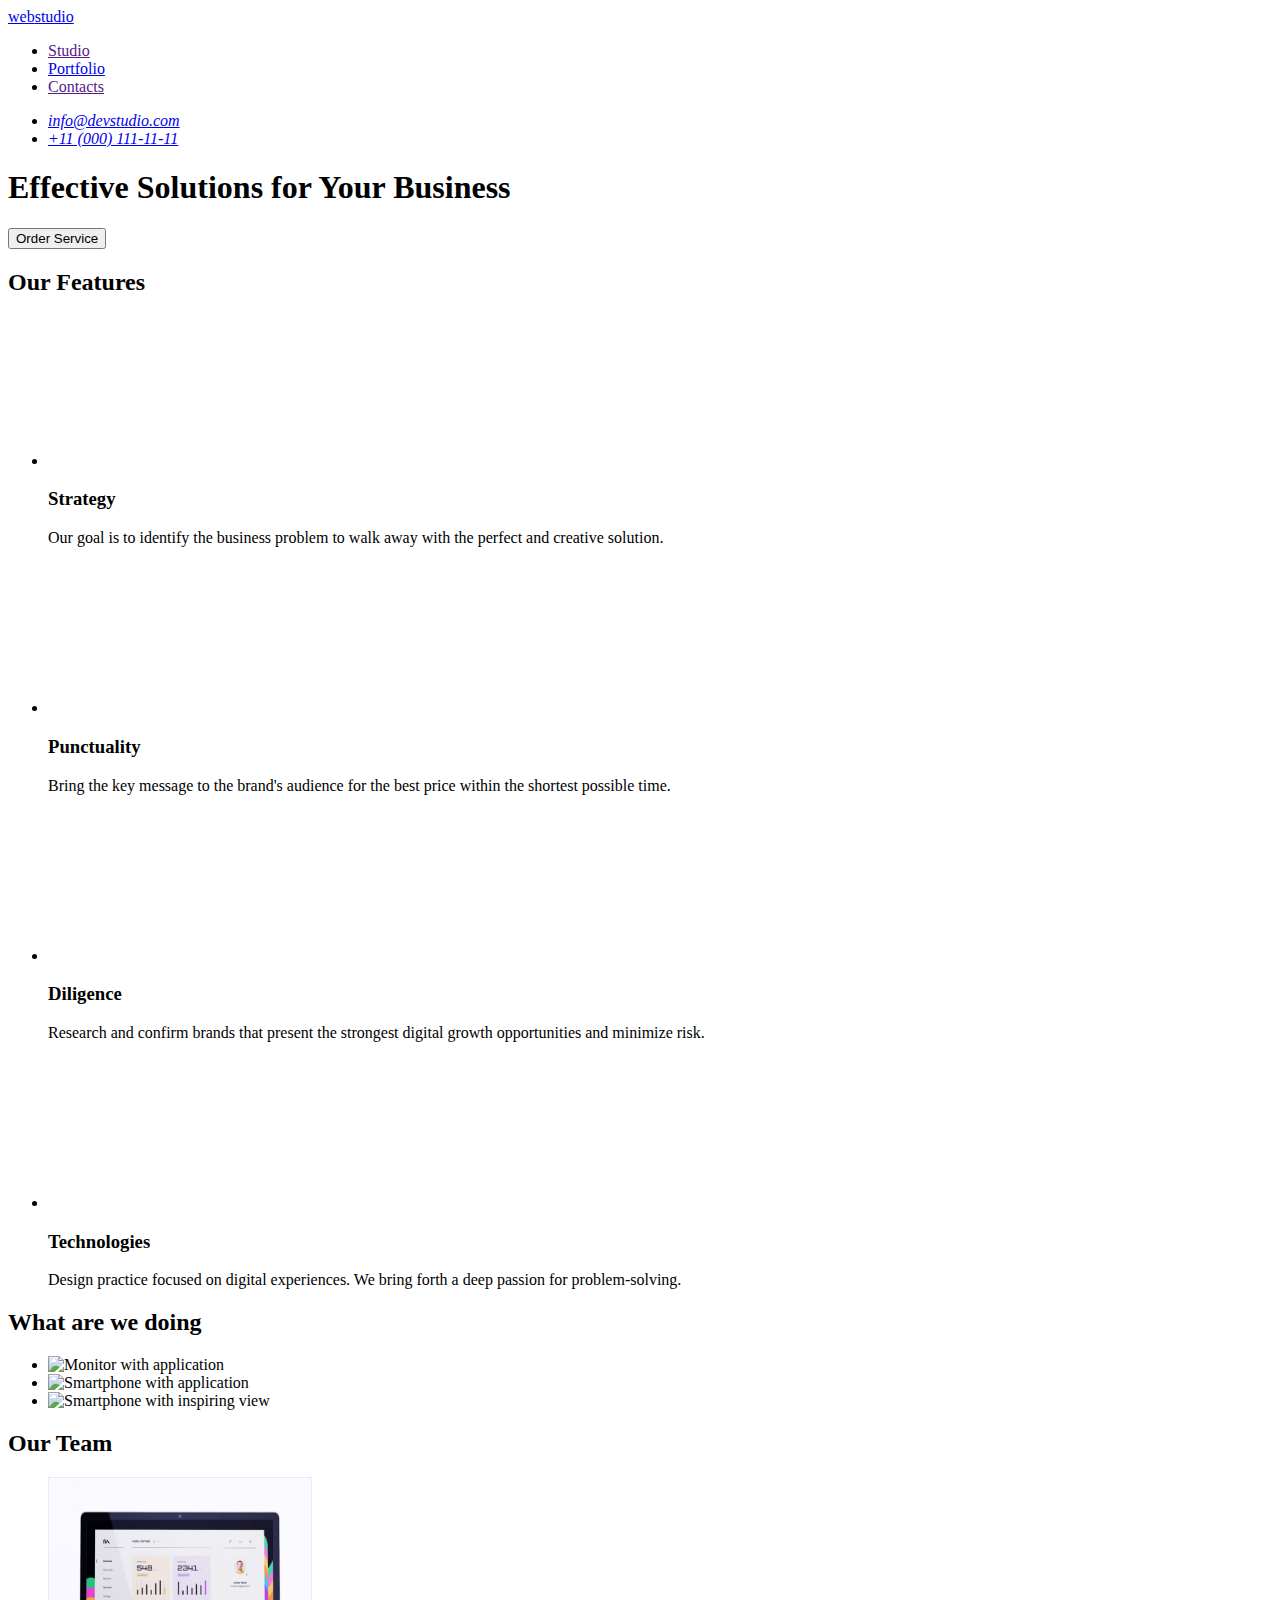
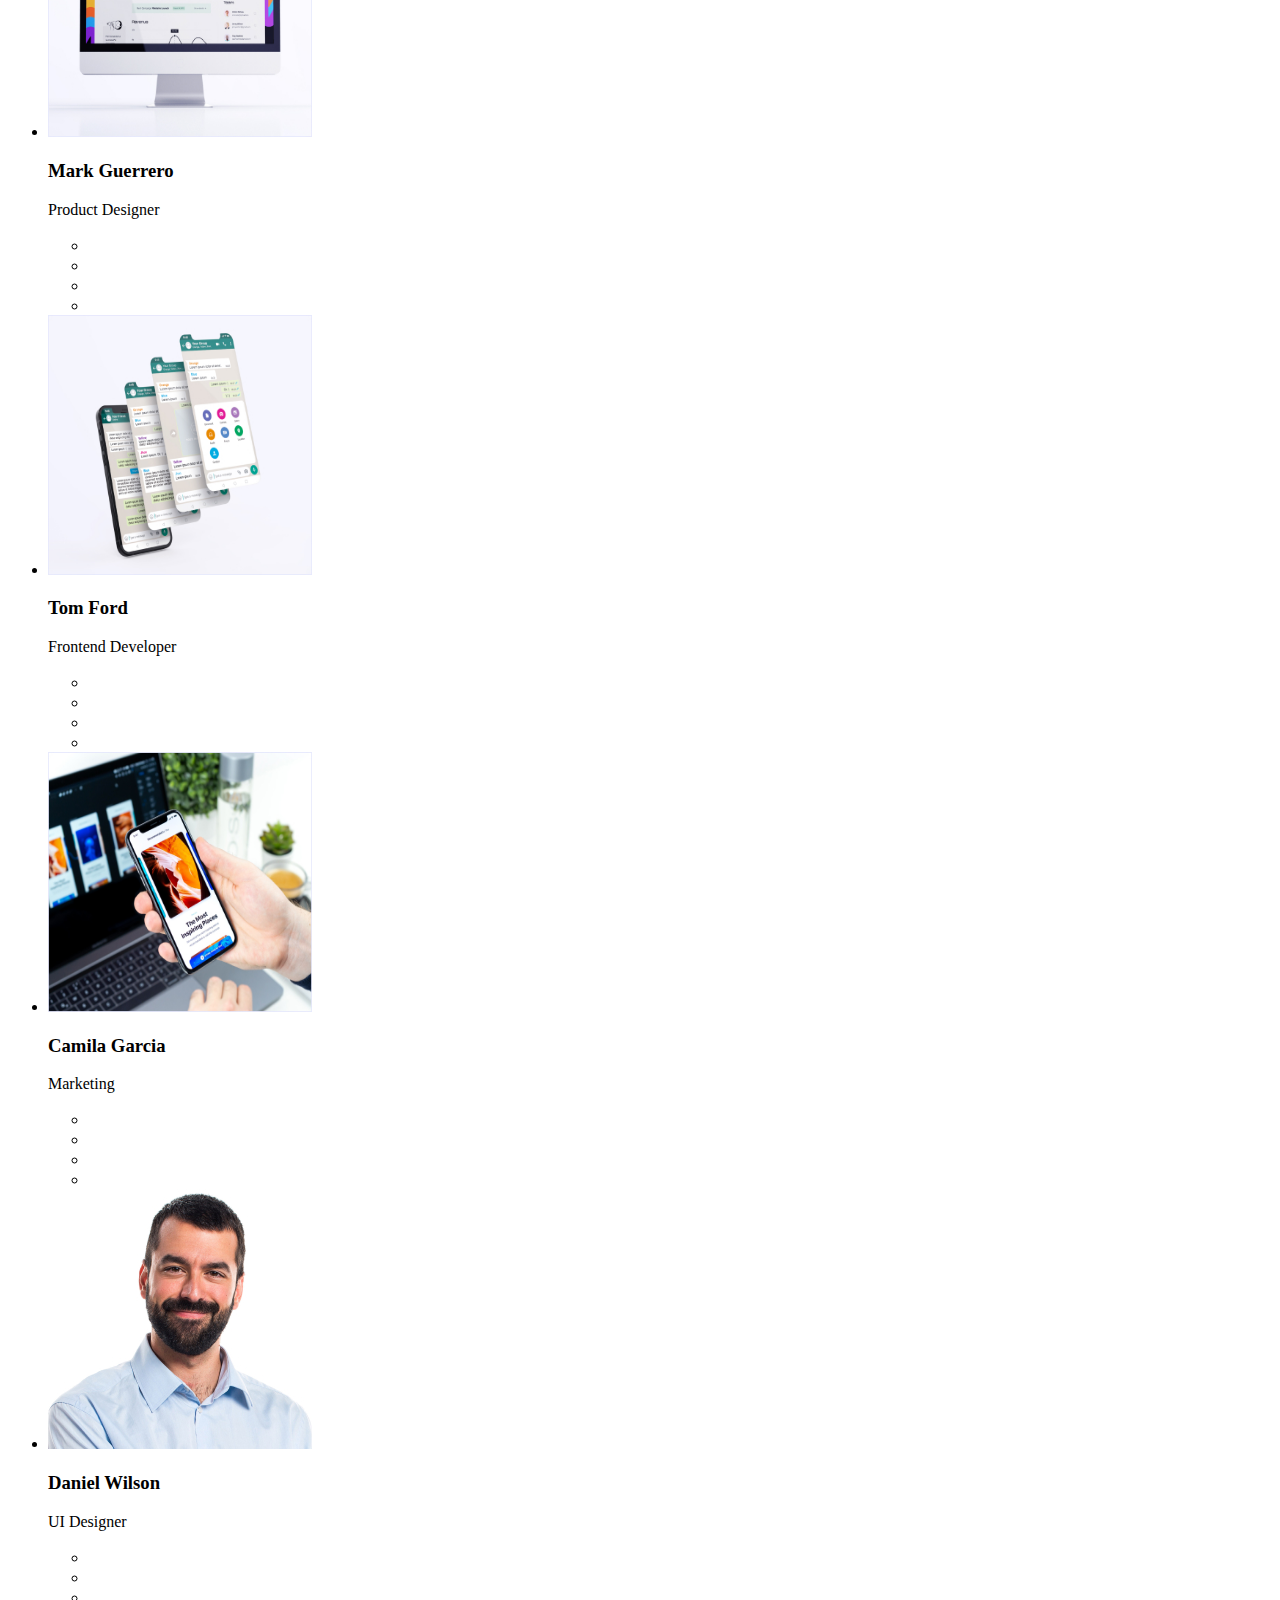
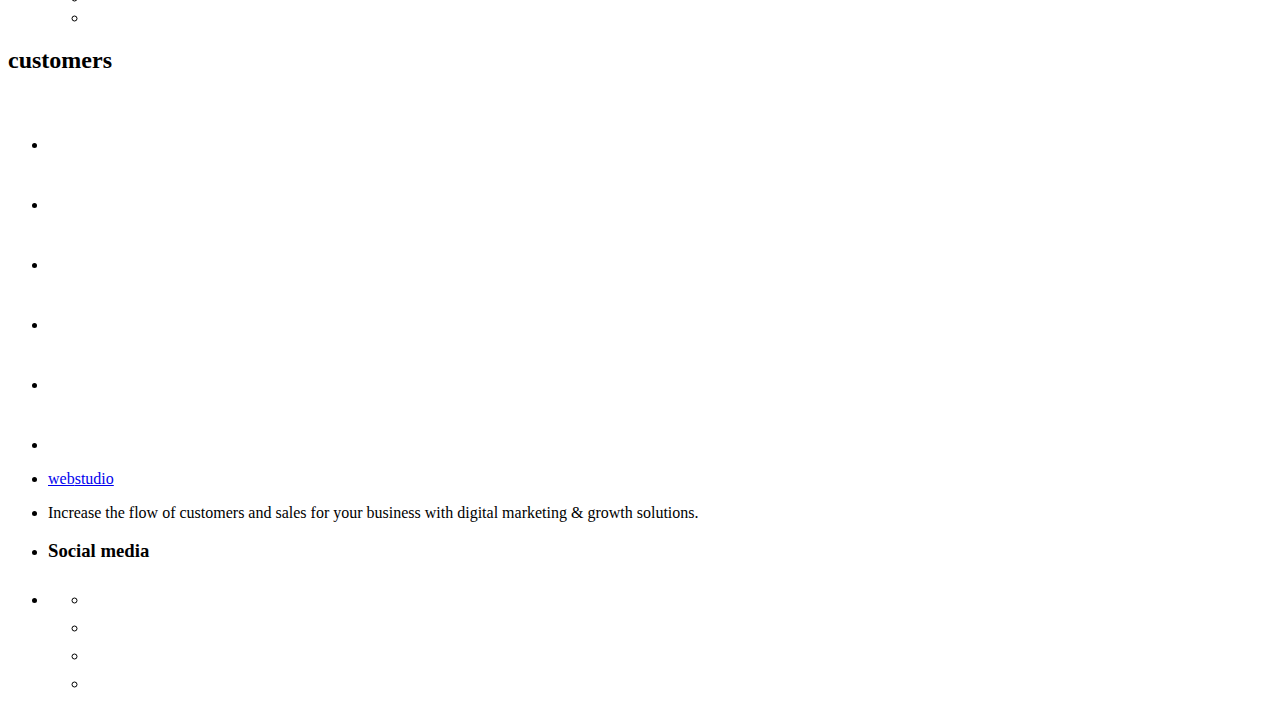
==== index.html @ ac3d9eaf "update" ====
<!DOCTYPE html>
<html lang="en">

<head>
    <meta charset="UTF-8" />
    <meta http-equiv="X-UA-Compatible" content="IE=edge" />
    <meta name="viewport" content="width=device-width, initial-scale=1.0" />
    <link rel="preconnect" href="https://fonts.googleapis.com" />
    <link rel="preconnect" href="https://fonts.gstatic.com" crossorigin />
    <link
        href="https://fonts.googleapis.com/css2?family=Raleway:wght@800&family=Roboto:wght@400;500;700;900&display=swap"
        rel="stylesheet" />
    <link rel="stylesheet" href="https://cdnjs.cloudflare.com/ajax/libs/modern-normalize/1.1.0/modern-normalize.min.css"
        integrity="sha512-wpPYUAdjBVSE4KJnH1VR1HeZfpl1ub8YT/NKx4PuQ5NmX2tKuGu6U/JRp5y+Y8XG2tV+wKQpNHVUX03MfMFn9Q=="
        crossorigin="anonymous" referrerpolicy="no-referrer" />
    <link rel="stylesheet" href="./css/styles.css" />
    <title>WebStudio</title>
</head>

<body>
    <header class="header">
        <div class="container header-wrap">
            <nav class="nav">
                <a href="./index.html"><span class="logo-text">web</span><span
                        class="logo-text logo-text-right">studio</span></a>
                <ul class="nav-list">
                    <li><a class="nav-item-text active" href="">Studio</a></li>
                    <li>
                        <a class="nav-item-text" href="./portfolio.html">Portfolio</a>
                    </li>
                    <li><a class="nav-item-text" href="">Contacts</a></li>
                </ul>
            </nav>
            <address class="address">
                <ul class="address-list">
                    <li>
                        <a class="address-item-text mail-link" href="mailto:info@devstudio.com">info@devstudio.com</a>
                    </li>
                    <li>
                        <a class="address-item-text" href="tel:+110001111111">+11 (000) 111-11-11</a>
                    </li>
                </ul>
            </address>
        </div>
    </header>
    <main>
        <!-- section-hero -->
        <section class="section-hero">
            <div class="container hero">
                <h1 class="hero-title">Effective Solutions for Your Business</h1>
                <button type="button" class="hero-btn">Order Service</button>
            </div>
        </section>
        <!-- section-features -->
        <section class="section">
            <div class="container">
                <h2 class="visually-hidden">Our Features</h2>
                <ul class="features-list">
                    <li class="features-item">
                        <svg class="features-icon">
                            <use href="./images/icons.svg#icon-antenna"></use>
                        </svg>
                        <h3 class="features-title">Strategy</h3>
                        <p class="features-text">
                            Our goal is to identify the business problem to walk away with the
                            perfect and creative solution.
                        </p>
                    </li>
                    <li class="features-item">
                        <svg class="features-icon">
                            <use href="./images/icons.svg#icon-clock"></use>
                        </svg>
                        <h3 class="features-title">Punctuality</h3>
                        <p class="features-text">
                            Bring the key message to the brand's audience for the best price
                            within the shortest possible time.
                        </p>
                    </li>
                    <li class="features-item">
                        <svg class="features-icon">
                            <use href="./images/icons.svg#icon-diagram"></use>
                        </svg>
                        <h3 class="features-title">Diligence</h3>
                        <p class="features-text">
                            Research and confirm brands that present the strongest digital
                            growth opportunities and minimize risk.
                        </p>
                    </li>
                    <li class="features-item">
                        <svg class="features-icon">
                            <use href="./images/icons.svg#icon-astronaut"></use>
                        </svg>
                        <h3 class="features-title">Technologies</h3>
                        <p class="features-text">
                            Design practice focused on digital experiences. We bring forth a
                            deep passion for problem-solving.
                        </p>
                    </li>

            </div>
            </ul>
        </section>
        <!-- section-what-we-doing -->
        <section class="section section-doing">
            <div class="container doing">
                <h2 class="doing-title">What are we doing</h2>
                <ul class="doing-list">
                    <li>
                        <img class="doing-image" src="./Images/img-1.jpg" alt="Monitor with application" width="360"
                            height="300" />
                    </li>
                    <li>
                        <img class="doing-image" src="./Images/img-2.jpg" alt="Smartphone with application" width="360"
                            height="300" />
                    </li>
                    <li>
                        <img class="doing-image" src="./Images/img-3.jpg" alt="Smartphone with inspiring view"
                            width="360" height="300" />
                    </li>
                </ul>
            </div>
        </section>
        <!-- section-our-team -->
        <section class="section section-team">
            <div class="container team">
                <h2 class="team-title">Our Team</h2>
                <ul class="team-list">
                    <li class="team-card">
                        <img src="./Images/img1.jpg" alt="Photo of man" width="264" height="260" />
                        <h3 class="team-name">Mark Guerrero</h3>
                        <p>Product Designer</p>
                        <ul class="card-soc-list">
                            <li class="card-soc-item">
                                <a class="card-soc-link" href="">
                                    <svg class="card-soc-icon" width="16" height="16">
                                        <use href="./Images/icons.svg#icon-instagram"></use>
                                    </svg>
                                </a>
                            </li>
                            <li class="card-soc-item">
                                <a class="card-soc-link" href="">
                                    <svg class="card-soc-icon" width="16" height="16">
                                        <use href="./Images/icons.svg#icon-twitter"></use>
                                    </svg>
                                </a>
                            </li>
                            <li class="card-soc-item">
                                <a class="card-soc-link" href="">
                                    <svg class="card-soc-icon" width="16" height="16">
                                        <use href="./Images/icons.svg#icon-facebook"></use>
                                    </svg>
                                </a>
                            </li>
                            <li class="card-soc-item">
                                <a class="card-soc-link" href="">
                                    <svg class="card-soc-icon" width="16" height="16">
                                        <use href="./Images/icons.svg#icon-linkedin"></use>
                                    </svg>
                                </a>
                            </li>
                        </ul>
                    </li>
                    <li class="team-card">
                        <img src="./Images/img2.jpg" alt="Photo of man" width="264" height="260" />
                        <h3 class="team-name">Tom Ford</h3>
                        <p>Frontend Developer</p>
                        <ul class="card-soc-list">
                            <li class="card-soc-item">
                                <a class="card-soc-link" href="">
                                    <svg class="card-soc-icon" width="16" height="16">
                                        <use href="./Images/icons.svg#icon-instagram"></use>
                                    </svg>
                                </a>
                            </li>
                            <li class="card-soc-item">
                                <a class="card-soc-link" href="">
                                    <svg class="card-soc-icon" width="16" height="16">
                                        <use href="./Images/icons.svg#icon-twitter"></use>
                                    </svg>
                                </a>
                            </li>
                            <li class="card-soc-item">
                                <a class="card-soc-link" href="">
                                    <svg class="card-soc-icon" width="16" height="16">
                                        <use href="./Images/icons.svg#icon-facebook"></use>
                                    </svg>
                                </a>
                            </li>
                            <li class="card-soc-item">
                                <a class="card-soc-link" href="">
                                    <svg class="card-soc-icon" width="16" height="16">
                                        <use href="./Images/icons.svg#icon-linkedin"></use>
                                    </svg>
                                </a>
                            </li>
                        </ul>
                    </li>
                    <li class="team-card">
                        <img src="./Images/img3.jpg" alt="Photo of woman" width="264" height="260" />
                        <h3 class="team-name">Camila Garcia</h3>
                        <p>Marketing</p>
                        <ul class="card-soc-list">
                            <li class="card-soc-item">
                                <a class="card-soc-link" href="">
                                    <svg class="card-soc-icon" width="16" height="16">
                                        <use href="./Images/icons.svg#icon-instagram"></use>
                                    </svg>
                                </a>
                            </li>
                            <li class="card-soc-item">
                                <a class="card-soc-link" href="">
                                    <svg class="card-soc-icon" width="16" height="16">
                                        <use href="./Images/icons.svg#icon-twitter"></use>
                                    </svg>
                                </a>
                            </li>
                            <li class="card-soc-item">
                                <a class="card-soc-link" href="">
                                    <svg class="card-soc-icon" width="16" height="16">
                                        <use href="./Images/icons.svg#icon-facebook"></use>
                                    </svg>
                                </a>
                            </li>
                            <li class="card-soc-item">
                                <a class="card-soc-link" href="">
                                    <svg class="card-soc-icon" width="16" height="16">
                                        <use href="./Images/icons.svg#icon-linkedin"></use>
                                    </svg>
                                </a>
                            </li>
                        </ul>
                    </li>
                    <li class="team-card">
                        <img src="./Images/img4.jpg" alt="Photo of man" width="264" height="260" />
                        <h3 class="team-name">Daniel Wilson</h3>
                        <p>UI Designer</p>
                        <ul class="card-soc-list">
                            <li class="card-soc-item">
                                <a class="card-soc-link" href="">
                                    <svg class="card-soc-icon" width="16" height="16">
                                        <use href="./Images/icons.svg#icon-instagram"></use>
                                    </svg>
                                </a>
                            </li>
                            <li class="card-soc-item">
                                <a class="card-soc-link" href="">
                                    <svg class="card-soc-icon" width="16" height="16">
                                        <use href="./Images/icons.svg#icon-twitter"></use>
                                    </svg>
                                </a>
                            </li>
                            <li class="card-soc-item">
                                <a class="card-soc-link" href="">
                                    <svg class="card-soc-icon" width="16" height="16">
                                        <use href="./Images/icons.svg#icon-facebook"></use>
                                    </svg>
                                </a>
                            </li>
                            <li class="card-soc-item">
                                <a class="card-soc-link" href="">
                                    <svg class="card-soc-icon" width="16" height="16">
                                        <use href="./Images/icons.svg#icon-linkedin"></use>
                                    </svg>
                                </a>
                            </li>
                        </ul>
                    </li>
                </ul>
            </div>
        </section>
        <!-- section-customers -->
        <section class="section">
            <div class="container">
                <h2 class="customers-title">customers</h2>
                <ul class="customers-list">
                    <li class="customers-item">
                        <a href="" class="customers-link">
                            <svg class="customers-icon" width="104" height="56">
                                <use href="./Images/icons.svg#icon-logo"></use>
                            </svg>
                        </a>
                    </li>
                    <li class="customers-item">
                        <a href="" class="customers-link">
                            <svg class="customers-icon" width="104" height="56">
                                <use href="./Images/icons.svg#icon-logo-1"></use>
                            </svg>
                        </a>
                    </li>
                    <li class="customers-item">
                        <a href="" class="customers-link">
                            <svg class="customers-icon" width="104" height="56">
                                <use href="./Images/icons.svg#icon-logo-2"></use>
                            </svg>
                        </a>
                    </li>
                    <li class="customers-item">
                        <a href="" class="customers-link">
                            <svg class="customers-icon" width="104" height="56">
                                <use href="./Images/icons.svg#icon-logo-3"></use>
                            </svg>
                        </a>
                    </li>
                    <li class="customers-item">
                        <a href="" class="customers-link">
                            <svg class="customers-icon" width="104" height="56">
                                <use href="./Images/icons.svg#icon-logo-4"></use>
                            </svg>
                        </a>
                    </li>
                    <li class="customers-item">
                        <a href="" class="customers-link">
                            <svg class="customers-icon" width="104" height="56">
                                <use href="./Images/icons.svg#icon-logo-5"></use>
                            </svg>
                        </a>
                    </li>
                </ul>
            </div>
        </section>
    </main>
    <footer class="footer">
        <div class="container footer-flex">
            <ul class="f-logo-list">
                <li>
                    <a href="./index.html" class="footer-logo"><span class="f-logo-text">web</span><span
                            class="f-logo-text f-logo-text-right">studio</span></a>
                </li>
                <li>
                    <p class="footer-text">
                        Increase the flow of customers and sales for your business with digital
                        marketing & growth solutions.
                    </p>
                </li>
            </ul>
            <ul>
                <li>
                    <h3 class="soc-title">Social media</h3>
                </li>
                <li class="f-soc">
                    <ul class="f-soc-list">
                        <li class="f-soc-item">
                            <a href="" class="f-soc-link">
                                <svg class="f-soc-icon" width="24" height="24">
                                    <use href="./Images/icons.svg#icon-instagram"></use>
                                </svg>
                            </a>
                        </li>
                        <li class="f-soc-item">
                            <a href="" class="f-soc-link">
                                <svg class="f-soc-icon width=" 24" height="24"">
                    <use href=" ./Images/icons.svg#icon-twitter"></use>
                                </svg>
                            </a>
                        </li>
                        <li class="f-soc-item">
                            <a href="" class="f-soc-link">
                                <svg class="f-soc-icon" width="24" height="24">
                                    <use href="./Images/icons.svg#icon-facebook"></use>
                                </svg>
                            </a>
                        </li>
                        <li class="f-soc-item">
                            <a href="" class="f-soc-link">
                                <svg class="f-soc-icon" width="24" height="24">
                                    <use href="./Images/icons.svg#icon-linkedin"></use>
                                </svg>
                            </a>
                        </li>
                    </ul>
                </li>
            </ul>
        </div>
    </footer>
</body>

</html>
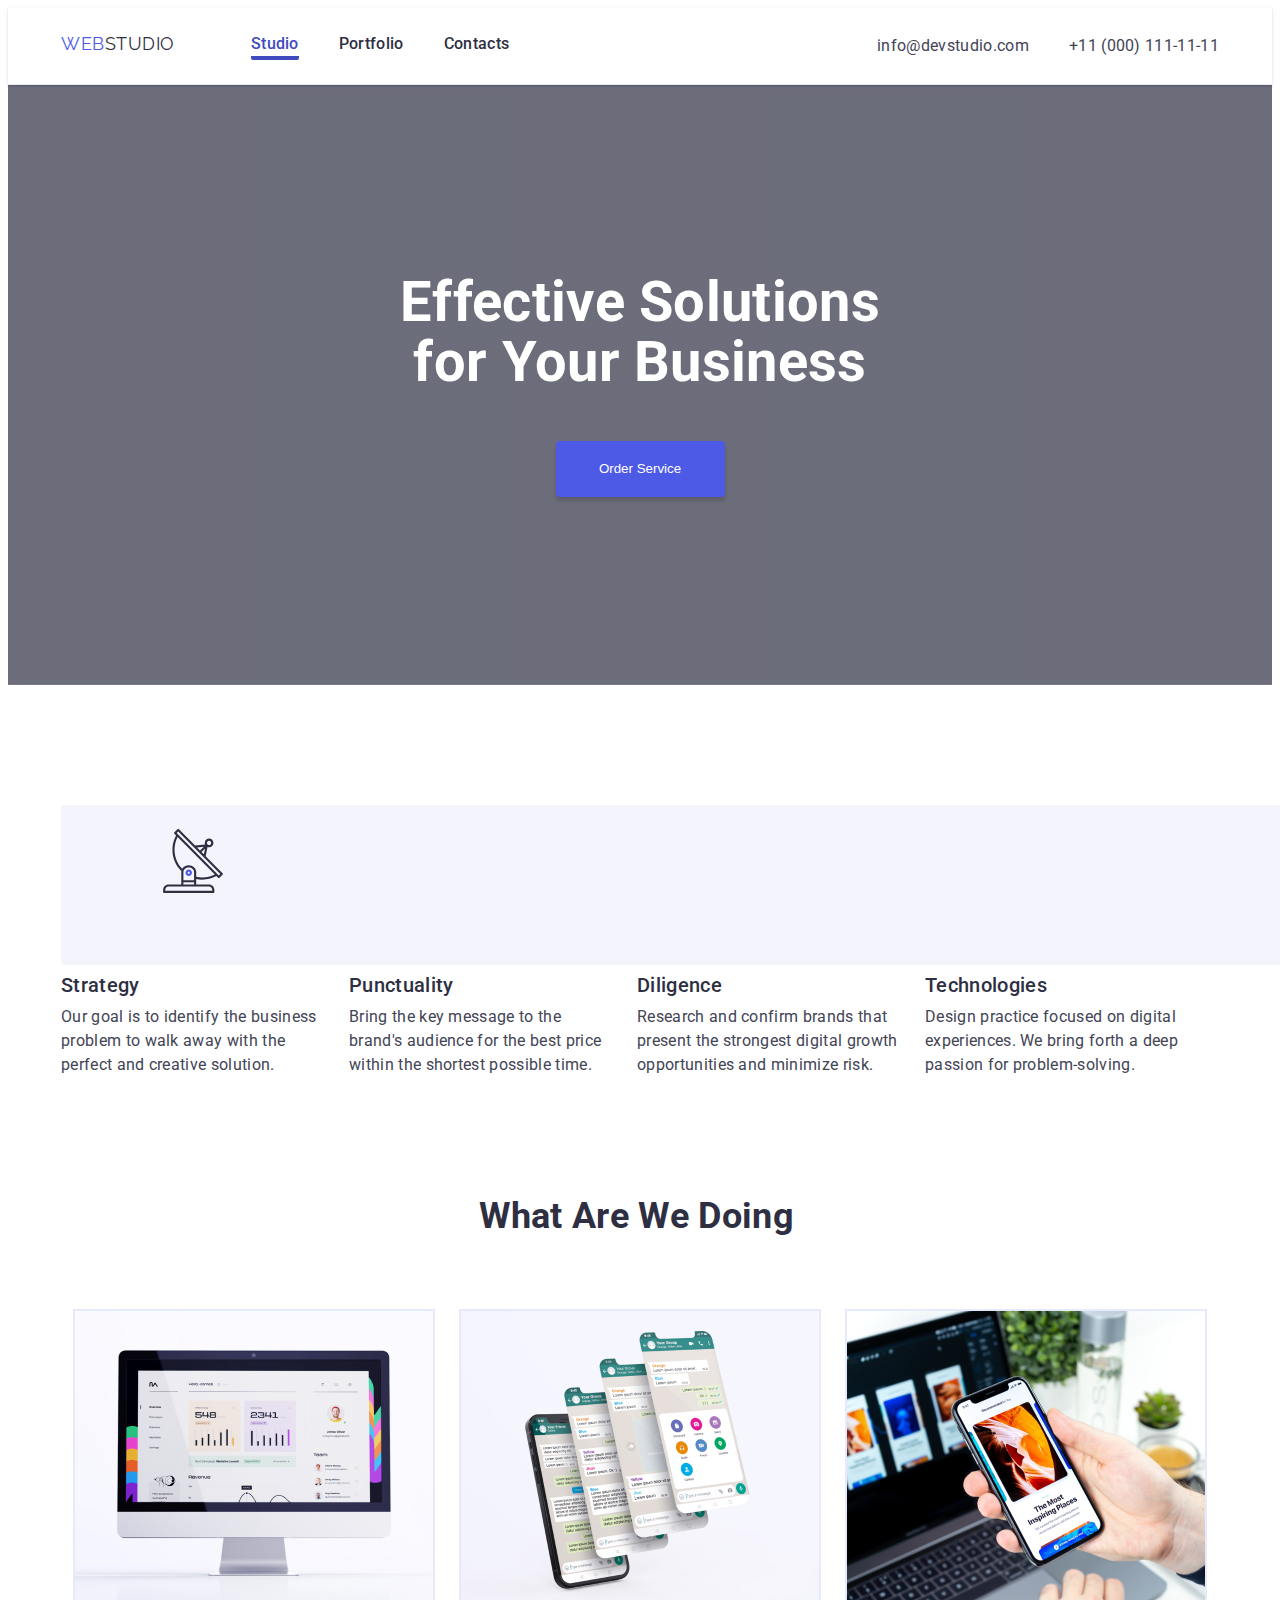
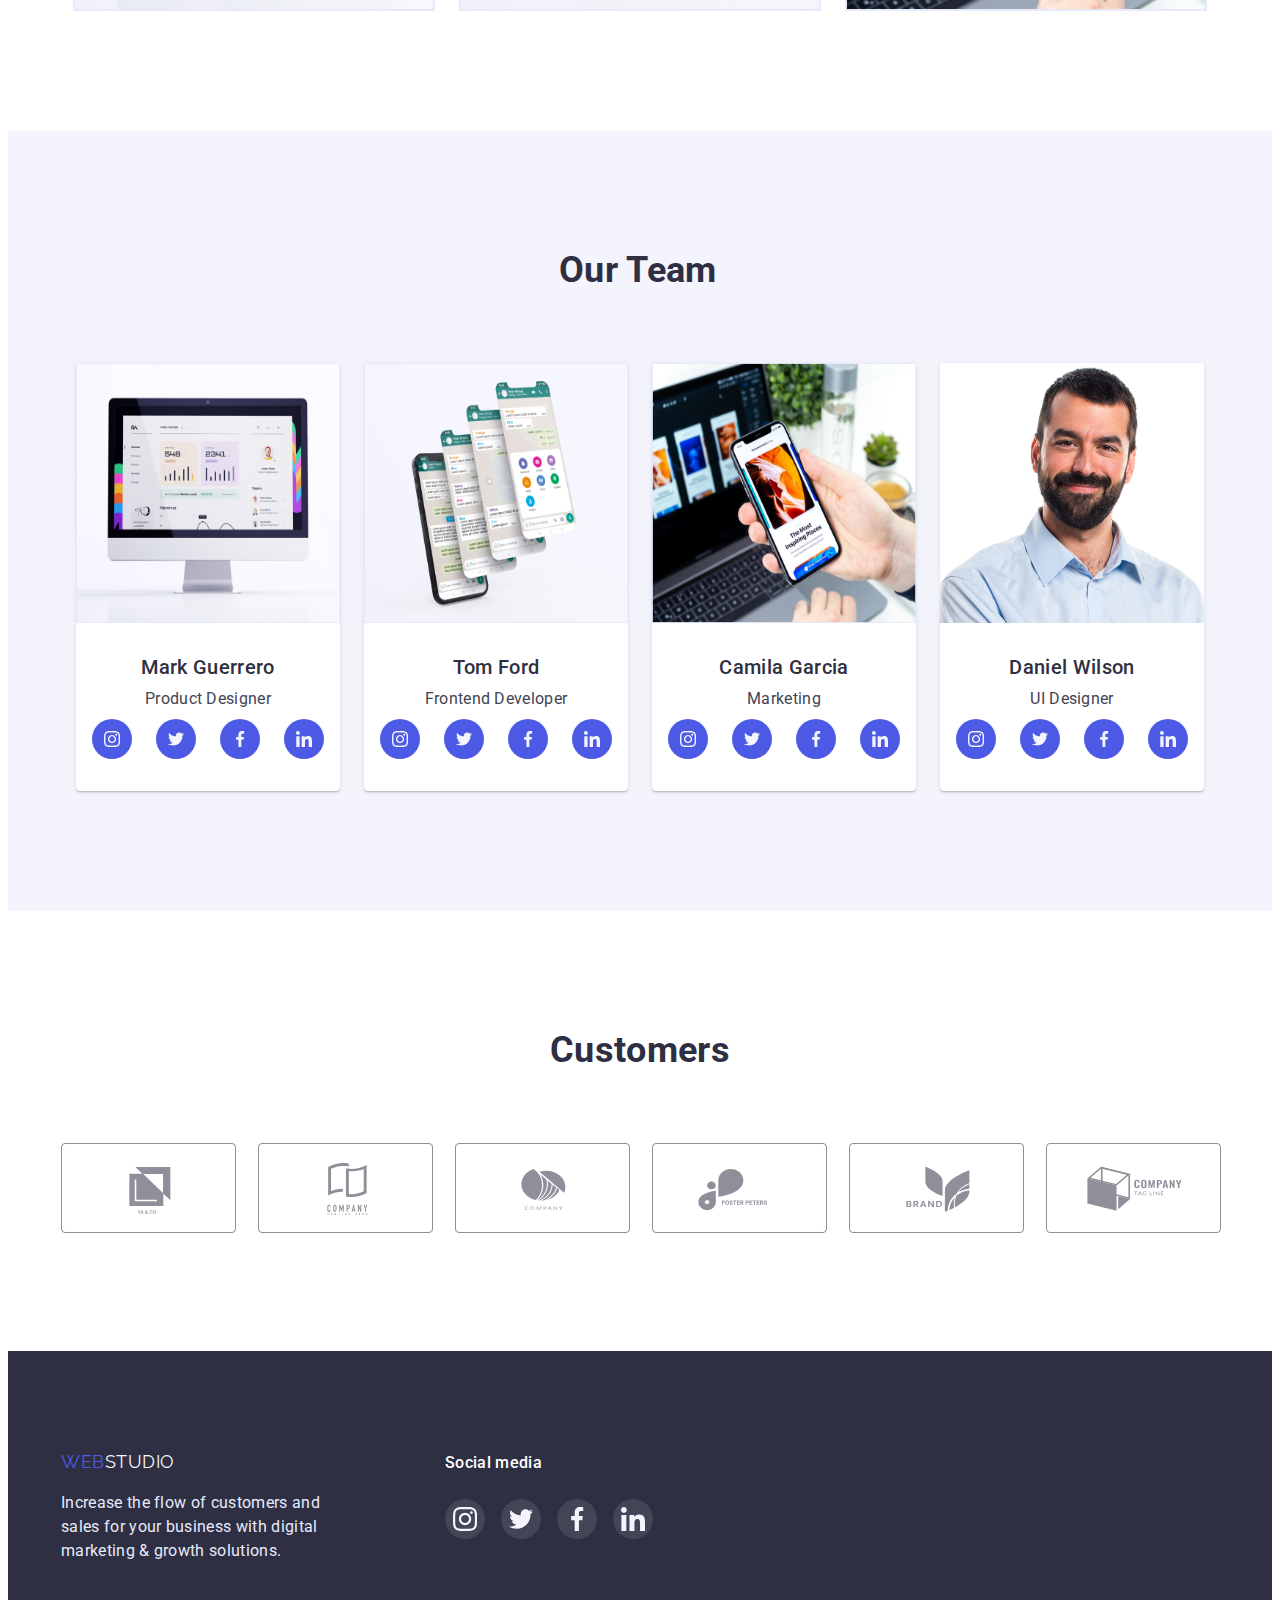
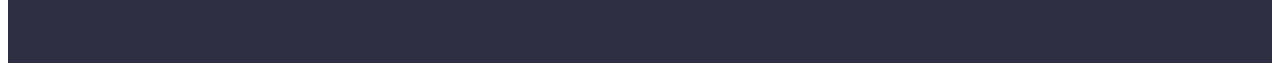
==== commit 846ecc6f: "upgrade" ====
--- a/index.html
+++ b/index.html
@@ -1,377 +1,432 @@
 <!DOCTYPE html>
 <html lang="en">
-
-<head>
+  <head>
     <meta charset="UTF-8" />
     <meta http-equiv="X-UA-Compatible" content="IE=edge" />
     <meta name="viewport" content="width=device-width, initial-scale=1.0" />
     <link rel="preconnect" href="https://fonts.googleapis.com" />
     <link rel="preconnect" href="https://fonts.gstatic.com" crossorigin />
     <link
-        href="https://fonts.googleapis.com/css2?family=Raleway:wght@800&family=Roboto:wght@400;500;700;900&display=swap"
-        rel="stylesheet" />
-    <link rel="stylesheet" href="https://cdnjs.cloudflare.com/ajax/libs/modern-normalize/1.1.0/modern-normalize.min.css"
-        integrity="sha512-wpPYUAdjBVSE4KJnH1VR1HeZfpl1ub8YT/NKx4PuQ5NmX2tKuGu6U/JRp5y+Y8XG2tV+wKQpNHVUX03MfMFn9Q=="
-        crossorigin="anonymous" referrerpolicy="no-referrer" />
-    <link rel="stylesheet" href="./css/styles.css" />
+      href="https://fonts.googleapis.com/css2?family=Raleway:wght@800&family=Roboto:wght@400;500;700;900&display=swap"
+      rel="stylesheet"
+    />
+    <link
+      rel="stylesheet"
+      href="https://cdnjs.cloudflare.com/ajax/libs/modern-normalize/1.1.0/modern-normalize.min.css"
+      integrity="sha512-wpPYUAdjBVSE4KJnH1VR1HeZfpl1ub8YT/NKx4PuQ5NmX2tKuGu6U/JRp5y+Y8XG2tV+wKQpNHVUX03MfMFn9Q=="
+      crossorigin="anonymous"
+      referrerpolicy="no-referrer"
+    />
+    <link rel="stylesheet" href="./css/style.css" />
     <title>WebStudio</title>
-</head>
+  </head>
 
-<body>
+  <body>
     <header class="header">
-        <div class="container header-wrap">
-            <nav class="nav">
-                <a href="./index.html"><span class="logo-text">web</span><span
-                        class="logo-text logo-text-right">studio</span></a>
-                <ul class="nav-list">
-                    <li><a class="nav-item-text active" href="">Studio</a></li>
-                    <li>
-                        <a class="nav-item-text" href="./portfolio.html">Portfolio</a>
-                    </li>
-                    <li><a class="nav-item-text" href="">Contacts</a></li>
-                </ul>
-            </nav>
-            <address class="address">
-                <ul class="address-list">
-                    <li>
-                        <a class="address-item-text mail-link" href="mailto:info@devstudio.com">info@devstudio.com</a>
-                    </li>
-                    <li>
-                        <a class="address-item-text" href="tel:+110001111111">+11 (000) 111-11-11</a>
-                    </li>
-                </ul>
-            </address>
-        </div>
+      <div class="container header-wrap">
+        <nav class="nav">
+          <a href="./index.html"
+            ><span class="logo-text">web</span
+            ><span class="logo-text logo-text-right">studio</span></a
+          >
+          <ul class="nav-list">
+            <li><a class="nav-item-text active" href="">Studio</a></li>
+            <li>
+              <a class="nav-item-text" href="./portfolio.html">Portfolio</a>
+            </li>
+            <li><a class="nav-item-text" href="">Contacts</a></li>
+          </ul>
+        </nav>
+        <address class="address">
+          <ul class="address-list">
+            <li>
+              <a
+                class="address-item-text mail-link"
+                href="mailto:info@devstudio.com"
+                >info@devstudio.com</a
+              >
+            </li>
+            <li>
+              <a class="address-item-text" href="tel:+110001111111"
+                >+11 (000) 111-11-11</a
+              >
+            </li>
+          </ul>
+        </address>
+      </div>
     </header>
     <main>
-        <!-- section-hero -->
-        <section class="section-hero">
-            <div class="container hero">
-                <h1 class="hero-title">Effective Solutions for Your Business</h1>
-                <button type="button" class="hero-btn">Order Service</button>
-            </div>
-        </section>
-        <!-- section-features -->
-        <section class="section">
-            <div class="container">
-                <h2 class="visually-hidden">Our Features</h2>
-                <ul class="features-list">
-                    <li class="features-item">
-                        <svg class="features-icon">
-                            <use href="./images/icons.svg#icon-antenna"></use>
-                        </svg>
-                        <h3 class="features-title">Strategy</h3>
-                        <p class="features-text">
-                            Our goal is to identify the business problem to walk away with the
-                            perfect and creative solution.
-                        </p>
-                    </li>
-                    <li class="features-item">
-                        <svg class="features-icon">
-                            <use href="./images/icons.svg#icon-clock"></use>
-                        </svg>
-                        <h3 class="features-title">Punctuality</h3>
-                        <p class="features-text">
-                            Bring the key message to the brand's audience for the best price
-                            within the shortest possible time.
-                        </p>
-                    </li>
-                    <li class="features-item">
-                        <svg class="features-icon">
-                            <use href="./images/icons.svg#icon-diagram"></use>
-                        </svg>
-                        <h3 class="features-title">Diligence</h3>
-                        <p class="features-text">
-                            Research and confirm brands that present the strongest digital
-                            growth opportunities and minimize risk.
-                        </p>
-                    </li>
-                    <li class="features-item">
-                        <svg class="features-icon">
-                            <use href="./images/icons.svg#icon-astronaut"></use>
-                        </svg>
-                        <h3 class="features-title">Technologies</h3>
-                        <p class="features-text">
-                            Design practice focused on digital experiences. We bring forth a
-                            deep passion for problem-solving.
-                        </p>
-                    </li>
-
-            </div>
-            </ul>
-        </section>
-        <!-- section-what-we-doing -->
-        <section class="section section-doing">
-            <div class="container doing">
-                <h2 class="doing-title">What are we doing</h2>
-                <ul class="doing-list">
-                    <li>
-                        <img class="doing-image" src="./Images/img-1.jpg" alt="Monitor with application" width="360"
-                            height="300" />
-                    </li>
-                    <li>
-                        <img class="doing-image" src="./Images/img-2.jpg" alt="Smartphone with application" width="360"
-                            height="300" />
-                    </li>
-                    <li>
-                        <img class="doing-image" src="./Images/img-3.jpg" alt="Smartphone with inspiring view"
-                            width="360" height="300" />
-                    </li>
-                </ul>
-            </div>
-        </section>
-        <!-- section-our-team -->
-        <section class="section section-team">
-            <div class="container team">
-                <h2 class="team-title">Our Team</h2>
-                <ul class="team-list">
-                    <li class="team-card">
-                        <img src="./Images/img1.jpg" alt="Photo of man" width="264" height="260" />
-                        <h3 class="team-name">Mark Guerrero</h3>
-                        <p>Product Designer</p>
-                        <ul class="card-soc-list">
-                            <li class="card-soc-item">
-                                <a class="card-soc-link" href="">
-                                    <svg class="card-soc-icon" width="16" height="16">
-                                        <use href="./Images/icons.svg#icon-instagram"></use>
-                                    </svg>
-                                </a>
-                            </li>
-                            <li class="card-soc-item">
-                                <a class="card-soc-link" href="">
-                                    <svg class="card-soc-icon" width="16" height="16">
-                                        <use href="./Images/icons.svg#icon-twitter"></use>
-                                    </svg>
-                                </a>
-                            </li>
-                            <li class="card-soc-item">
-                                <a class="card-soc-link" href="">
-                                    <svg class="card-soc-icon" width="16" height="16">
-                                        <use href="./Images/icons.svg#icon-facebook"></use>
-                                    </svg>
-                                </a>
-                            </li>
-                            <li class="card-soc-item">
-                                <a class="card-soc-link" href="">
-                                    <svg class="card-soc-icon" width="16" height="16">
-                                        <use href="./Images/icons.svg#icon-linkedin"></use>
-                                    </svg>
-                                </a>
-                            </li>
-                        </ul>
-                    </li>
-                    <li class="team-card">
-                        <img src="./Images/img2.jpg" alt="Photo of man" width="264" height="260" />
-                        <h3 class="team-name">Tom Ford</h3>
-                        <p>Frontend Developer</p>
-                        <ul class="card-soc-list">
-                            <li class="card-soc-item">
-                                <a class="card-soc-link" href="">
-                                    <svg class="card-soc-icon" width="16" height="16">
-                                        <use href="./Images/icons.svg#icon-instagram"></use>
-                                    </svg>
-                                </a>
-                            </li>
-                            <li class="card-soc-item">
-                                <a class="card-soc-link" href="">
-                                    <svg class="card-soc-icon" width="16" height="16">
-                                        <use href="./Images/icons.svg#icon-twitter"></use>
-                                    </svg>
-                                </a>
-                            </li>
-                            <li class="card-soc-item">
-                                <a class="card-soc-link" href="">
-                                    <svg class="card-soc-icon" width="16" height="16">
-                                        <use href="./Images/icons.svg#icon-facebook"></use>
-                                    </svg>
-                                </a>
-                            </li>
-                            <li class="card-soc-item">
-                                <a class="card-soc-link" href="">
-                                    <svg class="card-soc-icon" width="16" height="16">
-                                        <use href="./Images/icons.svg#icon-linkedin"></use>
-                                    </svg>
-                                </a>
-                            </li>
-                        </ul>
-                    </li>
-                    <li class="team-card">
-                        <img src="./Images/img3.jpg" alt="Photo of woman" width="264" height="260" />
-                        <h3 class="team-name">Camila Garcia</h3>
-                        <p>Marketing</p>
-                        <ul class="card-soc-list">
-                            <li class="card-soc-item">
-                                <a class="card-soc-link" href="">
-                                    <svg class="card-soc-icon" width="16" height="16">
-                                        <use href="./Images/icons.svg#icon-instagram"></use>
-                                    </svg>
-                                </a>
-                            </li>
-                            <li class="card-soc-item">
-                                <a class="card-soc-link" href="">
-                                    <svg class="card-soc-icon" width="16" height="16">
-                                        <use href="./Images/icons.svg#icon-twitter"></use>
-                                    </svg>
-                                </a>
-                            </li>
-                            <li class="card-soc-item">
-                                <a class="card-soc-link" href="">
-                                    <svg class="card-soc-icon" width="16" height="16">
-                                        <use href="./Images/icons.svg#icon-facebook"></use>
-                                    </svg>
-                                </a>
-                            </li>
-                            <li class="card-soc-item">
-                                <a class="card-soc-link" href="">
-                                    <svg class="card-soc-icon" width="16" height="16">
-                                        <use href="./Images/icons.svg#icon-linkedin"></use>
-                                    </svg>
-                                </a>
-                            </li>
-                        </ul>
-                    </li>
-                    <li class="team-card">
-                        <img src="./Images/img4.jpg" alt="Photo of man" width="264" height="260" />
-                        <h3 class="team-name">Daniel Wilson</h3>
-                        <p>UI Designer</p>
-                        <ul class="card-soc-list">
-                            <li class="card-soc-item">
-                                <a class="card-soc-link" href="">
-                                    <svg class="card-soc-icon" width="16" height="16">
-                                        <use href="./Images/icons.svg#icon-instagram"></use>
-                                    </svg>
-                                </a>
-                            </li>
-                            <li class="card-soc-item">
-                                <a class="card-soc-link" href="">
-                                    <svg class="card-soc-icon" width="16" height="16">
-                                        <use href="./Images/icons.svg#icon-twitter"></use>
-                                    </svg>
-                                </a>
-                            </li>
-                            <li class="card-soc-item">
-                                <a class="card-soc-link" href="">
-                                    <svg class="card-soc-icon" width="16" height="16">
-                                        <use href="./Images/icons.svg#icon-facebook"></use>
-                                    </svg>
-                                </a>
-                            </li>
-                            <li class="card-soc-item">
-                                <a class="card-soc-link" href="">
-                                    <svg class="card-soc-icon" width="16" height="16">
-                                        <use href="./Images/icons.svg#icon-linkedin"></use>
-                                    </svg>
-                                </a>
-                            </li>
-                        </ul>
-                    </li>
-                </ul>
-            </div>
-        </section>
-        <!-- section-customers -->
-        <section class="section">
-            <div class="container">
-                <h2 class="customers-title">customers</h2>
-                <ul class="customers-list">
-                    <li class="customers-item">
-                        <a href="" class="customers-link">
-                            <svg class="customers-icon" width="104" height="56">
-                                <use href="./Images/icons.svg#icon-logo"></use>
-                            </svg>
-                        </a>
-                    </li>
-                    <li class="customers-item">
-                        <a href="" class="customers-link">
-                            <svg class="customers-icon" width="104" height="56">
-                                <use href="./Images/icons.svg#icon-logo-1"></use>
-                            </svg>
-                        </a>
-                    </li>
-                    <li class="customers-item">
-                        <a href="" class="customers-link">
-                            <svg class="customers-icon" width="104" height="56">
-                                <use href="./Images/icons.svg#icon-logo-2"></use>
-                            </svg>
-                        </a>
-                    </li>
-                    <li class="customers-item">
-                        <a href="" class="customers-link">
-                            <svg class="customers-icon" width="104" height="56">
-                                <use href="./Images/icons.svg#icon-logo-3"></use>
-                            </svg>
-                        </a>
-                    </li>
-                    <li class="customers-item">
-                        <a href="" class="customers-link">
-                            <svg class="customers-icon" width="104" height="56">
-                                <use href="./Images/icons.svg#icon-logo-4"></use>
-                            </svg>
-                        </a>
-                    </li>
-                    <li class="customers-item">
-                        <a href="" class="customers-link">
-                            <svg class="customers-icon" width="104" height="56">
-                                <use href="./Images/icons.svg#icon-logo-5"></use>
-                            </svg>
-                        </a>
-                    </li>
-                </ul>
-            </div>
-        </section>
+      <!-- section-hero -->
+      <section class="section-hero">
+        <div class="container hero">
+          <h1 class="hero-title">Effective Solutions for Your Business</h1>
+          <button type="button" class="hero-btn">Order Service</button>
+        </div>
+      </section>
+      <!-- section-features -->
+      <section class="section">
+        <div class="container">
+          <h2 class="visually-hidden">Our Features</h2>
+          <ul class="features-list">
+            <li class="features-item">
+              <div class="icon-wraper">
+                <svg class="features-icon">
+                  <use href="./Images/icons.svg#icon-antenna-1"></use>
+                </svg>
+              </div>
+              <h3 class="features-title">Strategy</h3>
+              <p class="features-text">
+                Our goal is to identify the business problem to walk away with
+                the perfect and creative solution.
+              </p>
+            </li>
+            <li class="features-item">
+              <div class="icon-wraper">
+                <svg class="features-icon">
+                  <use href="./images/icons.svg#icon-clock-1"></use>
+                </svg>
+              </div>
+              <h3 class="features-title">Punctuality</h3>
+              <p class="features-text">
+                Bring the key message to the brand's audience for the best price
+                within the shortest possible time.
+              </p>
+            </li>
+            <li class="features-item">
+              <div class="icon-wraper">
+                <svg class="features-icon">
+                  <use href="./images/icons.svg#icon-diagram-1"></use>
+                </svg>
+              </div>
+              <h3 class="features-title">Diligence</h3>
+              <p class="features-text">
+                Research and confirm brands that present the strongest digital
+                growth opportunities and minimize risk.
+              </p>
+            </li>
+            <li class="features-item">
+              <div class="icon-wraper">
+                <svg class="features-icon">
+                  <use href="./images/icons.svg#icon-astronaut-1"></use>
+                </svg>
+              </div>
+              <h3 class="features-title">Technologies</h3>
+              <p class="features-text">
+                Design practice focused on digital experiences. We bring forth a
+                deep passion for problem-solving.
+              </p>
+            </li>
+          </ul>
+        </div>
+      </section>
+      <!-- section-what-we-doing -->
+      <section class="section section-doing">
+        <div class="container doing">
+          <h2 class="doing-title">What are we doing</h2>
+          <ul class="doing-list">
+            <li>
+              <img
+                class="doing-image"
+                src="./Images/img1.jpg"
+                alt="Monitor with application"
+                width="360"
+                height="300"
+              />
+            </li>
+            <li>
+              <img
+                class="doing-image"
+                src="./Images/img2.jpg"
+                alt="Smartphone with application"
+                width="360"
+                height="300"
+              />
+            </li>
+            <li>
+              <img
+                class="doing-image"
+                src="./Images/img3.jpg"
+                alt="Smartphone with inspiring view"
+                width="360"
+                height="300"
+              />
+            </li>
+          </ul>
+        </div>
+      </section>
+      <!-- section-our-team -->
+      <section class="section section-team">
+        <div class="container team">
+          <h2 class="team-title">Our Team</h2>
+          <ul class="team-list">
+            <li class="team-card">
+              <img
+                src="./Images/img1.jpg"
+                alt="Photo of man"
+                width="264"
+                height="260"
+              />
+              <h3 class="team-name">Mark Guerrero</h3>
+              <p>Product Designer</p>
+              <ul class="card-soc-list">
+                <li class="card-soc-item">
+                  <a class="card-soc-link" href="">
+                    <svg class="card-soc-icon" width="16" height="16">
+                      <use href="./Images/icons.svg#icon-instagram-1"></use>
+                    </svg>
+                  </a>
+                </li>
+                <li class="card-soc-item">
+                  <a class="card-soc-link" href="">
+                    <svg class="card-soc-icon" width="16" height="16">
+                      <use href="./Images/icons.svg#icon-twitter-1"></use>
+                    </svg>
+                  </a>
+                </li>
+                <li class="card-soc-item">
+                  <a class="card-soc-link" href="">
+                    <svg class="card-soc-icon" width="16" height="16">
+                      <use href="./Images/icons.svg#icon-facebook-1"></use>
+                    </svg>
+                  </a>
+                </li>
+                <li class="card-soc-item">
+                  <a class="card-soc-link" href="">
+                    <svg class="card-soc-icon" width="16" height="16">
+                      <use href="./Images/icons.svg#icon-linkedin-1"></use>
+                    </svg>
+                  </a>
+                </li>
+              </ul>
+            </li>
+            <li class="team-card">
+              <img
+                src="./Images/img2.jpg"
+                alt="Photo of man"
+                width="264"
+                height="260"
+              />
+              <h3 class="team-name">Tom Ford</h3>
+              <p>Frontend Developer</p>
+              <ul class="card-soc-list">
+                <li class="card-soc-item">
+                  <a class="card-soc-link" href="">
+                    <svg class="card-soc-icon" width="16" height="16">
+                      <use href="./Images/icons.svg#icon-instagram-1"></use>
+                    </svg>
+                  </a>
+                </li>
+                <li class="card-soc-item">
+                  <a class="card-soc-link" href="">
+                    <svg class="card-soc-icon" width="16" height="16">
+                      <use href="./Images/icons.svg#icon-twitter-1"></use>
+                    </svg>
+                  </a>
+                </li>
+                <li class="card-soc-item">
+                  <a class="card-soc-link" href="">
+                    <svg class="card-soc-icon" width="16" height="16">
+                      <use href="./Images/icons.svg#icon-facebook-1"></use>
+                    </svg>
+                  </a>
+                </li>
+                <li class="card-soc-item">
+                  <a class="card-soc-link" href="">
+                    <svg class="card-soc-icon" width="16" height="16">
+                      <use href="./Images/icons.svg#icon-linkedin-1"></use>
+                    </svg>
+                  </a>
+                </li>
+              </ul>
+            </li>
+            <li class="team-card">
+              <img
+                src="./Images/img3.jpg"
+                alt="Photo of woman"
+                width="264"
+                height="260"
+              />
+              <h3 class="team-name">Camila Garcia</h3>
+              <p>Marketing</p>
+              <ul class="card-soc-list">
+                <li class="card-soc-item">
+                  <a class="card-soc-link" href="">
+                    <svg class="card-soc-icon" width="16" height="16">
+                      <use href="./Images/icons.svg#icon-instagram-1"></use>
+                    </svg>
+                  </a>
+                </li>
+                <li class="card-soc-item">
+                  <a class="card-soc-link" href="">
+                    <svg class="card-soc-icon" width="16" height="16">
+                      <use href="./Images/icons.svg#icon-twitter-1"></use>
+                    </svg>
+                  </a>
+                </li>
+                <li class="card-soc-item">
+                  <a class="card-soc-link" href="">
+                    <svg class="card-soc-icon" width="16" height="16">
+                      <use href="./Images/icons.svg#icon-facebook-1"></use>
+                    </svg>
+                  </a>
+                </li>
+                <li class="card-soc-item">
+                  <a class="card-soc-link" href="">
+                    <svg class="card-soc-icon" width="16" height="16">
+                      <use href="./Images/icons.svg#icon-linkedin-1"></use>
+                    </svg>
+                  </a>
+                </li>
+              </ul>
+            </li>
+            <li class="team-card">
+              <img
+                src="./Images/img4.jpg"
+                alt="Photo of man"
+                width="264"
+                height="260"
+              />
+              <h3 class="team-name">Daniel Wilson</h3>
+              <p>UI Designer</p>
+              <ul class="card-soc-list">
+                <li class="card-soc-item">
+                  <a class="card-soc-link" href="">
+                    <svg class="card-soc-icon" width="16" height="16">
+                      <use href="./Images/icons.svg#icon-instagram-1"></use>
+                    </svg>
+                  </a>
+                </li>
+                <li class="card-soc-item">
+                  <a class="card-soc-link" href="">
+                    <svg class="card-soc-icon" width="16" height="16">
+                      <use href="./Images/icons.svg#icon-twitter-1"></use>
+                    </svg>
+                  </a>
+                </li>
+                <li class="card-soc-item">
+                  <a class="card-soc-link" href="">
+                    <svg class="card-soc-icon" width="16" height="16">
+                      <use href="./Images/icons.svg#icon-facebook-1"></use>
+                    </svg>
+                  </a>
+                </li>
+                <li class="card-soc-item">
+                  <a class="card-soc-link" href="">
+                    <svg class="card-soc-icon" width="16" height="16">
+                      <use href="./Images/icons.svg#icon-linkedin-1"></use>
+                    </svg>
+                  </a>
+                </li>
+              </ul>
+            </li>
+          </ul>
+        </div>
+      </section>
+      <!-- section-customers -->
+      <section class="section">
+        <div class="container">
+          <h2 class="customers-title">customers</h2>
+          <ul class="customers-list">
+            <li class="customers-item">
+              <a href="" class="customers-link">
+                <svg class="customers-icon" width="104" height="56">
+                  <use href="./Images/icons.svg#icon-Logo-1"></use>
+                </svg>
+              </a>
+            </li>
+            <li class="customers-item">
+              <a href="" class="customers-link">
+                <svg class="customers-icon" width="104" height="56">
+                  <use href="./Images/icons.svg#icon-Logo2"></use>
+                </svg>
+              </a>
+            </li>
+            <li class="customers-item">
+              <a href="" class="customers-link">
+                <svg class="customers-icon" width="104" height="56">
+                  <use href="./Images/icons.svg#icon-Logo3"></use>
+                </svg>
+              </a>
+            </li>
+            <li class="customers-item">
+              <a href="" class="customers-link">
+                <svg class="customers-icon" width="104" height="56">
+                  <use href="./Images/icons.svg#icon-Logo4"></use>
+                </svg>
+              </a>
+            </li>
+            <li class="customers-item">
+              <a href="" class="customers-link">
+                <svg class="customers-icon" width="104" height="56">
+                  <use href="./Images/icons.svg#icon-Logo5"></use>
+                </svg>
+              </a>
+            </li>
+            <li class="customers-item">
+              <a href="" class="customers-link">
+                <svg class="customers-icon" width="104" height="56">
+                  <use href="./Images/icons.svg#icon-Logo6"></use>
+                </svg>
+              </a>
+            </li>
+          </ul>
+        </div>
+      </section>
     </main>
     <footer class="footer">
-        <div class="container footer-flex">
-            <ul class="f-logo-list">
-                <li>
-                    <a href="./index.html" class="footer-logo"><span class="f-logo-text">web</span><span
-                            class="f-logo-text f-logo-text-right">studio</span></a>
-                </li>
-                <li>
-                    <p class="footer-text">
-                        Increase the flow of customers and sales for your business with digital
-                        marketing & growth solutions.
-                    </p>
-                </li>
+      <div class="container footer-flex">
+        <ul class="f-logo-list">
+          <li>
+            <a href="./index.html" class="footer-logo"
+              ><span class="f-logo-text">web</span
+              ><span class="f-logo-text f-logo-text-right">studio</span></a
+            >
+          </li>
+          <li>
+            <p class="footer-text">
+              Increase the flow of customers and sales for your business with
+              digital marketing & growth solutions.
+            </p>
+          </li>
+        </ul>
+        <ul>
+          <li>
+            <h3 class="soc-title">Social media</h3>
+          </li>
+          <li class="f-soc">
+            <ul class="f-soc-list">
+              <li class="f-soc-item">
+                <a href="" class="f-soc-link">
+                  <svg class="f-soc-icon" width="24" height="24">
+                    <use href="./Images/icons.svg#icon-instagram-1"></use>
+                  </svg>
+                </a>
+              </li>
+              <li class="f-soc-item">
+                <a href="" class="f-soc-link">
+                  <svg class="f-soc-icon" width="24" height="24">
+                    <use href=" ./Images/icons.svg#icon-twitter-1"></use>
+                  </svg>
+                </a>
+              </li>
+              <li class="f-soc-item">
+                <a href="" class="f-soc-link">
+                  <svg class="f-soc-icon" width="24" height="24">
+                    <use href="./Images/icons.svg#icon-facebook-1"></use>
+                  </svg>
+                </a>
+              </li>
+              <li class="f-soc-item">
+                <a href="" class="f-soc-link">
+                  <svg class="f-soc-icon" width="24" height="24">
+                    <use href="./Images/icons.svg#icon-linkedin-1"></use>
+                  </svg>
+                </a>
+              </li>
             </ul>
-            <ul>
-                <li>
-                    <h3 class="soc-title">Social media</h3>
-                </li>
-                <li class="f-soc">
-                    <ul class="f-soc-list">
-                        <li class="f-soc-item">
-                            <a href="" class="f-soc-link">
-                                <svg class="f-soc-icon" width="24" height="24">
-                                    <use href="./Images/icons.svg#icon-instagram"></use>
-                                </svg>
-                            </a>
-                        </li>
-                        <li class="f-soc-item">
-                            <a href="" class="f-soc-link">
-                                <svg class="f-soc-icon width=" 24" height="24"">
-                    <use href=" ./Images/icons.svg#icon-twitter"></use>
-                                </svg>
-                            </a>
-                        </li>
-                        <li class="f-soc-item">
-                            <a href="" class="f-soc-link">
-                                <svg class="f-soc-icon" width="24" height="24">
-                                    <use href="./Images/icons.svg#icon-facebook"></use>
-                                </svg>
-                            </a>
-                        </li>
-                        <li class="f-soc-item">
-                            <a href="" class="f-soc-link">
-                                <svg class="f-soc-icon" width="24" height="24">
-                                    <use href="./Images/icons.svg#icon-linkedin"></use>
-                                </svg>
-                            </a>
-                        </li>
-                    </ul>
-                </li>
-            </ul>
-        </div>
+          </li>
+        </ul>
+      </div>
     </footer>
-</body>
-
-</html>+  </body>
+</html>
--- a/css/style.css
+++ b/css/style.css
@@ -0,0 +1,555 @@
+/* =========RESET=========== */
+a {
+  text-decoration: none;
+  display: block;
+}
+
+p,
+h1,
+h2,
+h3,
+h4,
+h5,
+h6 {
+  margin: 0;
+}
+
+ul {
+  margin: 0;
+  padding-left: 0;
+  list-style-type: none;
+}
+
+button {
+  cursor: pointer;
+}
+
+img {
+  display: block;
+}
+
+/* ===========STYLES===================== */
+body {
+  font-family: "Roboto", "FF DIN", sans-serif;
+  color: var(--body-color);
+  line-height: 1.5;
+  letter-spacing: 0.02em;
+}
+
+:root {
+  --body-color: #434455;
+  --navy-blue: #2e2f42;
+  --white: #ffffff;
+  --ocean: #404bbf;
+  --iris: #4d5ae5;
+  --cloud: #f4f4fd;
+  --cornflower: #e7e9fc;
+  --light-slate: #8e8f99;
+  --icon-grey: rgba(255, 255, 255, 0.1);
+  --green: #31d0aa;
+}
+
+.container {
+  width: 100%;
+  max-width: 1158px;
+  padding-left: 15px;
+  padding-right: 15px;
+  margin: 0 auto;
+  /* outline: 2px solid red; */
+}
+
+.section {
+  padding-top: 120px;
+  padding-bottom: 120px;
+}
+
+/* --------HEADER--------- */
+.header {
+  padding-top: 24px;
+  padding-bottom: 24px;
+  border-bottom: 1px solid var(--cornflower);
+  box-shadow: 0px 2px 1px rgba(46, 47, 66, 0.08),
+    0px 1px 1px rgba(46, 47, 66, 0.16), 0px 1px 6px rgba(46, 47, 66, 0.08);
+}
+
+.header-wrap {
+  display: flex;
+  flex-wrap: wrap;
+  align-items: center;
+}
+
+.logo-text {
+  font-family: "Raleway", sans-serif;
+  font-size: 18px;
+  line-height: 1.33;
+  letter-spacing: 0.03em;
+  color: var(--iris);
+  text-transform: uppercase;
+}
+
+.logo-text-right {
+  color: var(--navy-blue);
+}
+
+.nav {
+  display: flex;
+  gap: 76px;
+  flex-grow: 1;
+}
+
+.nav-list {
+  display: flex;
+  gap: 40px;
+}
+
+.nav-item-text {
+  font-weight: 500;
+  color: var(--navy-blue);
+}
+
+.nav-item-text:hover {
+  color: var(--ocean);
+}
+
+.nav-item-text:focus {
+  color: var(--ocean);
+}
+
+.nav-item-text:active,
+.active {
+  color: var(--ocean);
+  border-bottom: 4px solid var(--ocean);
+  border-radius: 2px;
+}
+
+.address {
+  flex-grow: 1;
+}
+
+.address-list {
+  font-style: normal;
+  display: flex;
+  gap: 40px;
+  justify-content: end;
+}
+
+.mail-link:hover {
+  color: var(--ocean);
+}
+
+.mail-link:focus {
+  color: var(--ocean);
+}
+
+.address-item-text {
+  color: var(--body-color);
+}
+
+/* --------HERO--------- */
+.section-hero {
+  /* background-color: var(--navy-blue); */
+  padding-top: 188px;
+  padding-bottom: 188px;
+  background-image: linear-gradient(
+      rgba(46, 47, 66, 0.7),
+      rgba(46, 47, 66, 0.7)
+    ),
+    url(../images/people-office1.jpg);
+  background-repeat: no-repeat;
+  background-position: center;
+  background-size: cover;
+  max-width: 1440px;
+  margin-left: auto;
+  margin-right: auto;
+}
+
+.hero {
+  display: flex;
+  flex-direction: column;
+  align-items: center;
+}
+
+.hero-title {
+  width: 496px;
+  font-size: 56px;
+  line-height: 1.07;
+  color: var(--white);
+  text-align: center;
+  margin-bottom: 48px;
+}
+
+.hero-btn {
+  background-color: var(--iris);
+  color: var(--white);
+  border: none;
+  border-radius: 4px;
+  box-shadow: 0px 4px 4px rgba(0, 0, 0, 0.15);
+  display: block;
+  width: 169px;
+  height: 56px;
+  padding: 16px 32px;
+}
+
+.hero-btn:hover {
+  background-color: var(--ocean);
+}
+
+/* --------OUR FEATURES--------- */
+
+.features-list {
+  display: flex;
+  gap: 24px;
+  flex-wrap: wrap;
+}
+
+.features-item {
+  width: 264px;
+}
+.icon-wraper {
+  display: block;
+  width: 264px;
+  height: 112px;
+  padding: 24px 100px;
+  background-color: var(--cloud);
+  border-radius: 4px;
+  margin-bottom: 8px;
+}
+.features-icon {
+  width: 64px;
+  height: 64px;
+}
+
+.features-title {
+  font-weight: 500;
+  font-size: 20px;
+  line-height: 1.2;
+  color: var(--navy-blue);
+  margin-bottom: 8px;
+}
+
+.features-text {
+}
+
+/* --------DOING--------- */
+.section-doing {
+  padding-top: 0;
+}
+
+.doing {
+  display: flex;
+  flex-direction: column;
+  flex-wrap: wrap;
+  align-items: center;
+}
+
+.doing-title {
+  width: 323px;
+  font-size: 36px;
+  line-height: 1.11;
+  color: var(--navy-blue);
+  text-transform: capitalize;
+  margin-bottom: 72px;
+}
+
+.doing-list {
+  display: flex;
+  flex-wrap: wrap;
+  gap: 24px;
+}
+
+.doing-image {
+  border: 1px solid var(--cornflower);
+  display: block;
+}
+
+/* --------TEAM--------- */
+.section-team {
+  background-color: var(--cloud);
+}
+
+.team {
+  display: flex;
+  flex-direction: column;
+  flex-wrap: wrap;
+  align-items: center;
+}
+
+.team-title {
+  width: 162px;
+  font-size: 36px;
+  line-height: 1.11;
+  color: var(--navy-blue);
+  text-transform: capitalize;
+  margin-bottom: 72px;
+}
+
+.team-list {
+  display: flex;
+  flex-wrap: wrap;
+  gap: 24px;
+}
+
+.team-card {
+  display: flex;
+  flex-direction: column;
+  align-items: center;
+  background: var(--white);
+  box-shadow: 0px 1px 6px rgba(46, 47, 66, 0.08),
+    0px 1px 1px rgba(46, 47, 66, 0.16), 0px 2px 1px rgba(46, 47, 66, 0.08);
+  border-radius: 0px 0px 4px 4px;
+  padding-bottom: 32px;
+}
+
+.team-name {
+  font-weight: 500;
+  font-size: 20px;
+  line-height: 1.2;
+  color: var(--navy-blue);
+  margin-top: 32px;
+  margin-bottom: 8px;
+}
+
+.card-soc-list {
+  display: flex;
+  gap: 24px;
+
+  align-items: center;
+  margin-top: 8px;
+}
+
+.card-soc-item {
+  width: 40px;
+  height: 40px;
+}
+
+.card-soc-link {
+  width: 100%;
+  height: 100%;
+  display: flex;
+  justify-content: center;
+  align-items: center;
+  border-radius: 50%;
+  background-color: var(--iris);
+}
+
+.card-soc-link:is(:hover, :focus) {
+  background-color: var(--ocean);
+}
+
+/* =============CUSTOMERS======= */
+.customers-title {
+  font-size: 36px;
+  line-height: 1.11;
+  text-transform: capitalize;
+  text-align: center;
+  color: var(--navy-blue);
+}
+
+.customers-list {
+  display: flex;
+  gap: 24px;
+  justify-content: center;
+  align-items: center;
+  margin-top: 72px;
+}
+
+.customers-item {
+  width: calc((100% - 120px) / 6);
+  height: 88px;
+}
+
+.customers-link {
+  width: 100%;
+  height: 100%;
+  border: 1px solid var(--light-slate);
+  border-radius: 4px;
+  display: flex;
+  align-items: center;
+  justify-content: center;
+  color: var(--light-slate);
+}
+
+.customers-icon {
+  fill: currentColor;
+  display: block;
+}
+
+.customers-link:is(:hover, :focus) {
+  border-color: var(--ocean);
+  color: var(--ocean);
+}
+
+/* --------FOOTER--------- */
+.footer {
+  background-color: var(--navy-blue);
+  padding-top: 100px;
+  padding-bottom: 100px;
+}
+
+.footer-flex {
+  display: flex;
+  gap: 120px;
+}
+
+.f-logo-list {
+  display: flex;
+  flex-direction: column;
+  gap: 16px;
+}
+
+.footer-logo {
+}
+
+.footer-text {
+  color: var(--cornflower);
+  width: 264px;
+}
+
+.f-logo-text {
+  font-family: "Raleway", sans-serif;
+  font-size: 18px;
+  line-height: 1.16;
+  letter-spacing: 0.03em;
+  color: var(--iris);
+  text-transform: uppercase;
+}
+
+.f-logo-text-right {
+  color: var(--cloud);
+}
+
+.soc-title {
+  color: var(--white);
+  font-weight: 500;
+  font-size: 16px;
+}
+
+.f-soc {
+  display: flex;
+  flex-direction: column;
+  margin-top: 24px;
+}
+
+.f-soc-list {
+  display: flex;
+  gap: 16px;
+}
+
+.f-soc-item {
+  width: 40px;
+  height: 40px;
+}
+
+.f-soc-link {
+  width: 100%;
+  height: 100%;
+  border-radius: 50%;
+  background-color: var(--icon-grey);
+  display: flex;
+  justify-content: center;
+  align-items: center;
+}
+
+.f-soc-icon {
+  display: block;
+  fill: var(--cloud);
+}
+
+.f-soc-link:is(:hover, :focus) {
+  background-color: var(--green);
+}
+
+/* --------HIDDEN--------- */
+.visually-hidden {
+  position: absolute;
+  width: 1px;
+  height: 1px;
+  margin: -1px;
+  border: 0;
+  padding: 0;
+
+  white-space: nowrap;
+  clip-path: inset(100%);
+  clip: rect(0 0 0 0);
+  overflow: hidden;
+}
+
+/* --------PORTFOLIO--------- */
+/* --------FILTERS--------- */
+.portfolio {
+  padding-top: 96px;
+}
+
+.filters-list {
+  display: flex;
+  gap: 24px;
+  justify-content: center;
+  flex-wrap: wrap;
+  margin-bottom: 72px;
+}
+
+.filters-btn {
+  font-family: "Roboto", "FF DIN", sans-serif;
+  font-weight: 500;
+  font-size: 16px;
+  line-height: 1.5;
+  letter-spacing: 0.04em;
+  color: var(--iris);
+  background-color: var(--cloud);
+  border: 1px solid var(--cornflower);
+  border-radius: 4px;
+  padding: 12px 24px;
+}
+
+.filters-btn:is(:hover, :focus) {
+  background-color: var(--ocean);
+  color: var(--white);
+  box-shadow: 0px 3px 1px rgba(0, 0, 0, 0.1), 0px 2px 1px rgba(0, 0, 0, 0.08),
+    0px 2px 2px rgba(0, 0, 0, 0.12);
+}
+
+/* --------EXAMPLES--------- */
+
+.examples-list {
+  display: flex;
+  flex-wrap: wrap;
+  gap: 48px;
+  column-gap: 24px;
+  justify-content: center;
+}
+
+.examples-item {
+}
+
+.examples-link {
+  display: block;
+  width: 100%;
+  height: 100%;
+}
+
+.card-bottom {
+  padding: 32px 16px;
+  border-bottom: 1px solid var(--cornflower);
+  border-right: 1px solid var(--cornflower);
+  border-left: 1px solid var(--cornflower);
+}
+
+.examples-link:is(:hover, :focus) > .card-bottom {
+  border-bottom: 1px solid var(--cloud);
+  border-right: 1px solid var(--cloud);
+  border-left: 1px solid var(--cloud);
+  box-shadow: 0px 1px 6px rgba(46, 47, 66, 0.08),
+    0px 1px 1px rgba(46, 47, 66, 0.16), 0px 2px 1px rgba(46, 47, 66, 0.08);
+}
+
+.examples-title {
+  font-weight: 500;
+  font-size: 20px;
+  line-height: 1.2;
+  color: var(--navy-blue);
+  padding-bottom: 8px;
+}
+
+.examples-text {
+  color: var(--body-color);
+}
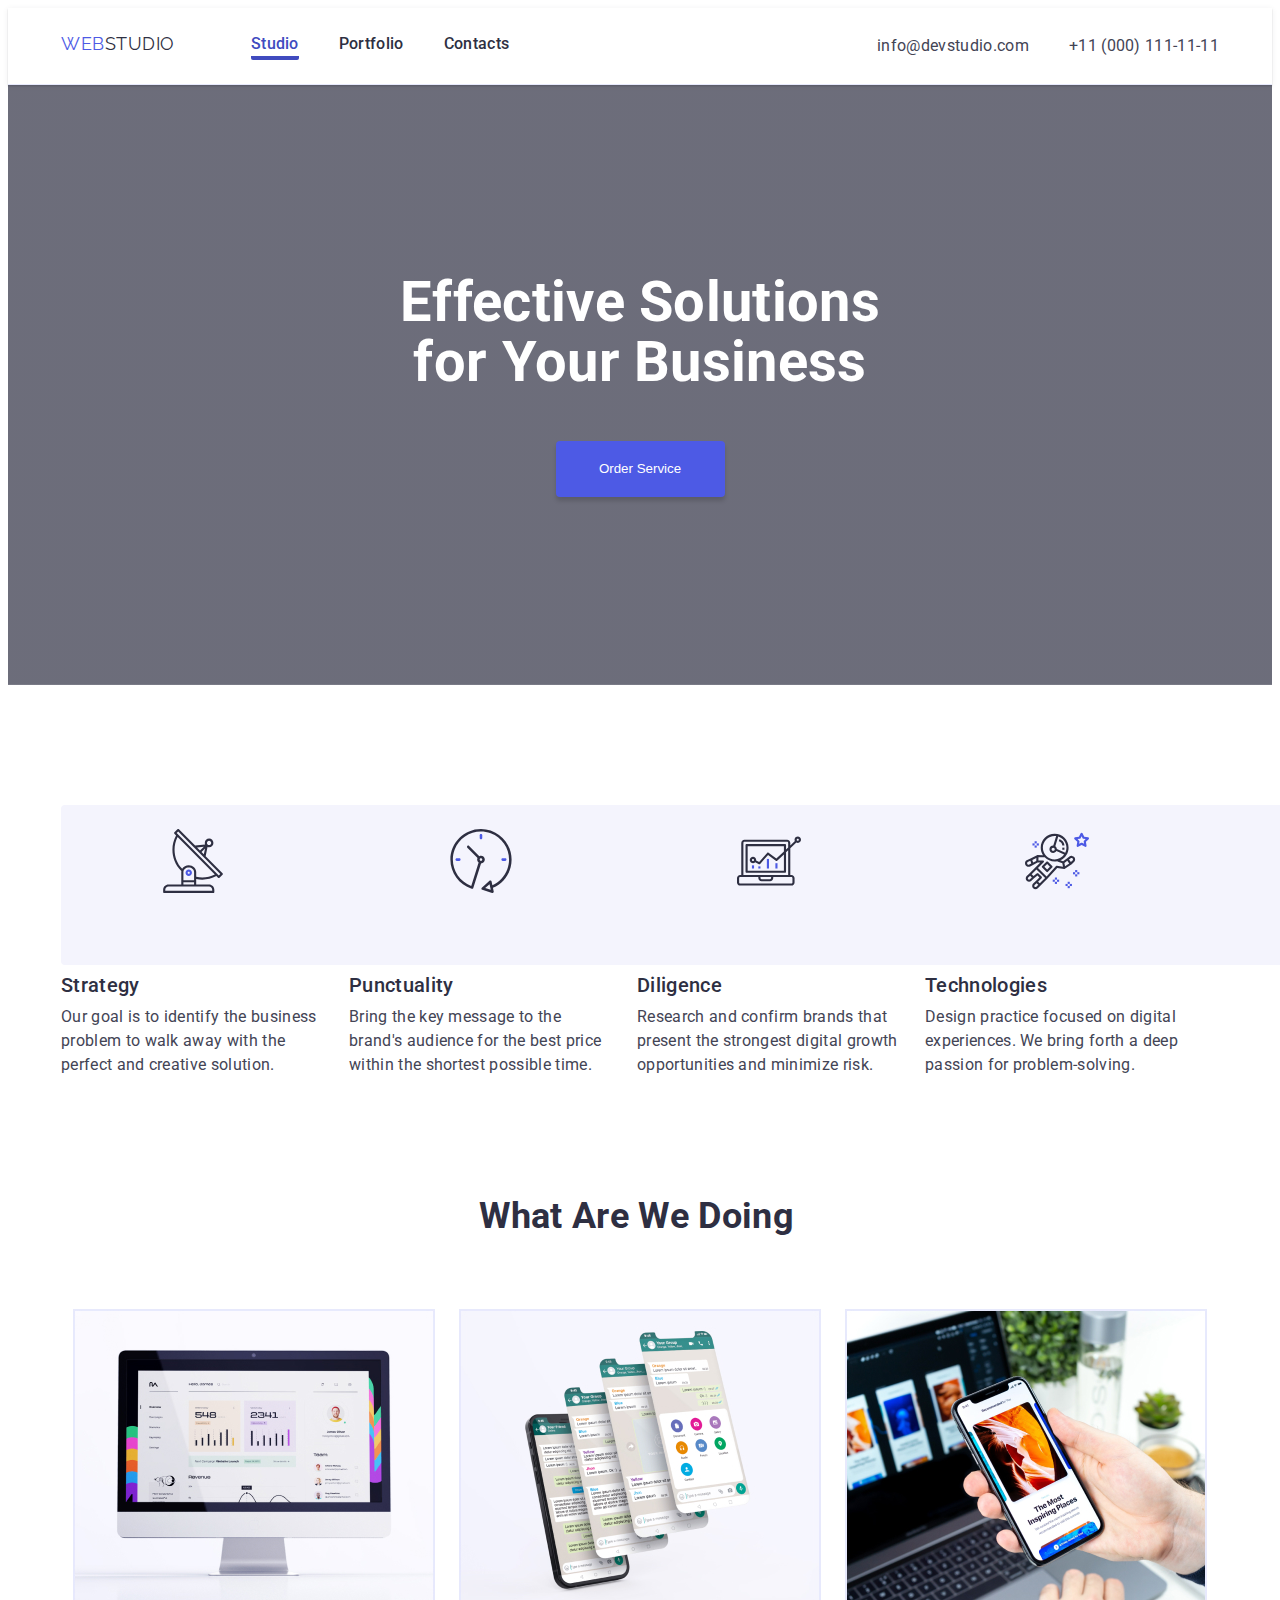
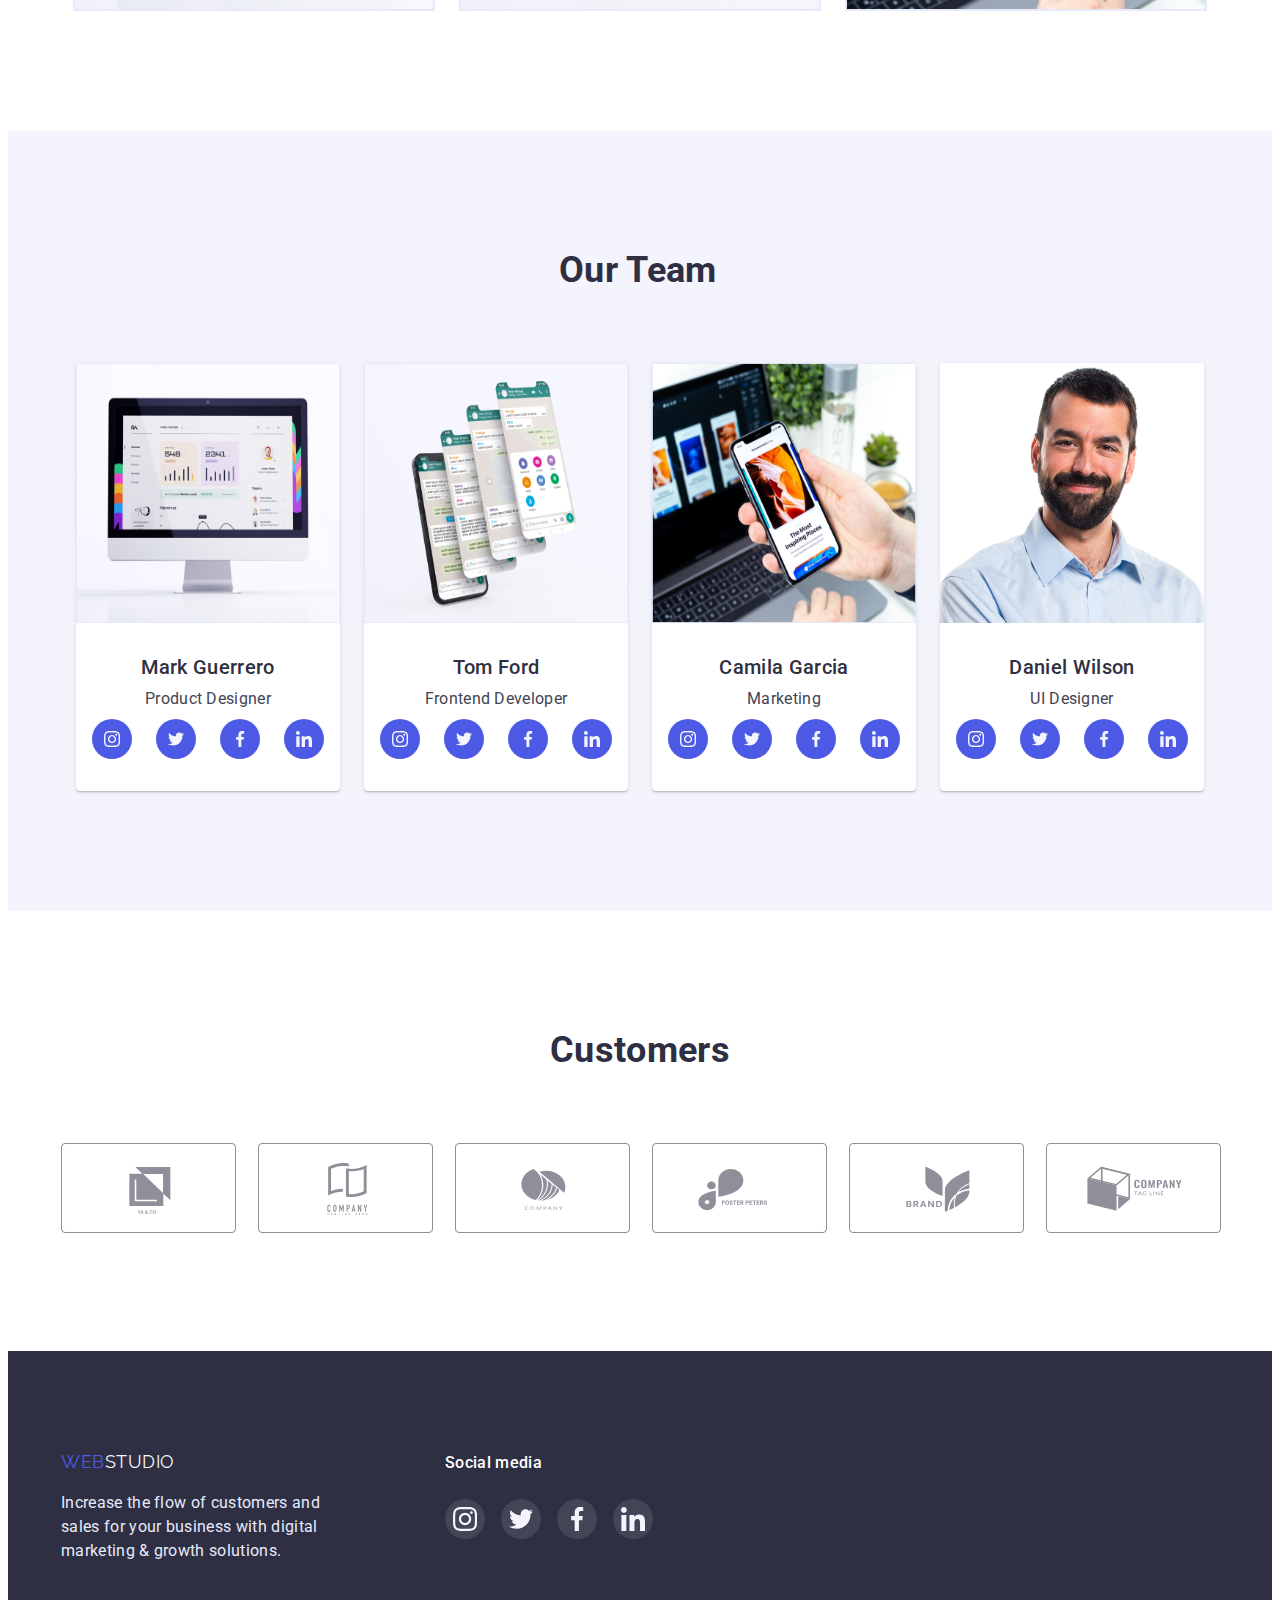
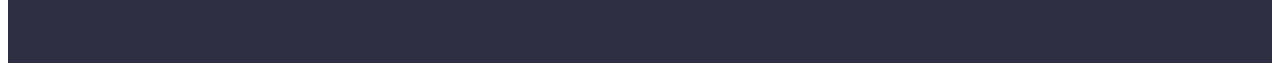
==== commit 2809f7a7: "add photo" ====
--- a/index.html
+++ b/index.html
@@ -83,7 +83,7 @@
             <li class="features-item">
               <div class="icon-wraper">
                 <svg class="features-icon">
-                  <use href="./images/icons.svg#icon-clock-1"></use>
+                  <use href="./Images/icons.svg#icon-clock-1"></use>
                 </svg>
               </div>
               <h3 class="features-title">Punctuality</h3>
@@ -95,7 +95,7 @@
             <li class="features-item">
               <div class="icon-wraper">
                 <svg class="features-icon">
-                  <use href="./images/icons.svg#icon-diagram-1"></use>
+                  <use href="./Images/icons.svg#icon-diagram-1"></use>
                 </svg>
               </div>
               <h3 class="features-title">Diligence</h3>
@@ -107,7 +107,7 @@
             <li class="features-item">
               <div class="icon-wraper">
                 <svg class="features-icon">
-                  <use href="./images/icons.svg#icon-astronaut-1"></use>
+                  <use href="./Images/icons.svg#icon-astronaut-1"></use>
                 </svg>
               </div>
               <h3 class="features-title">Technologies</h3>
